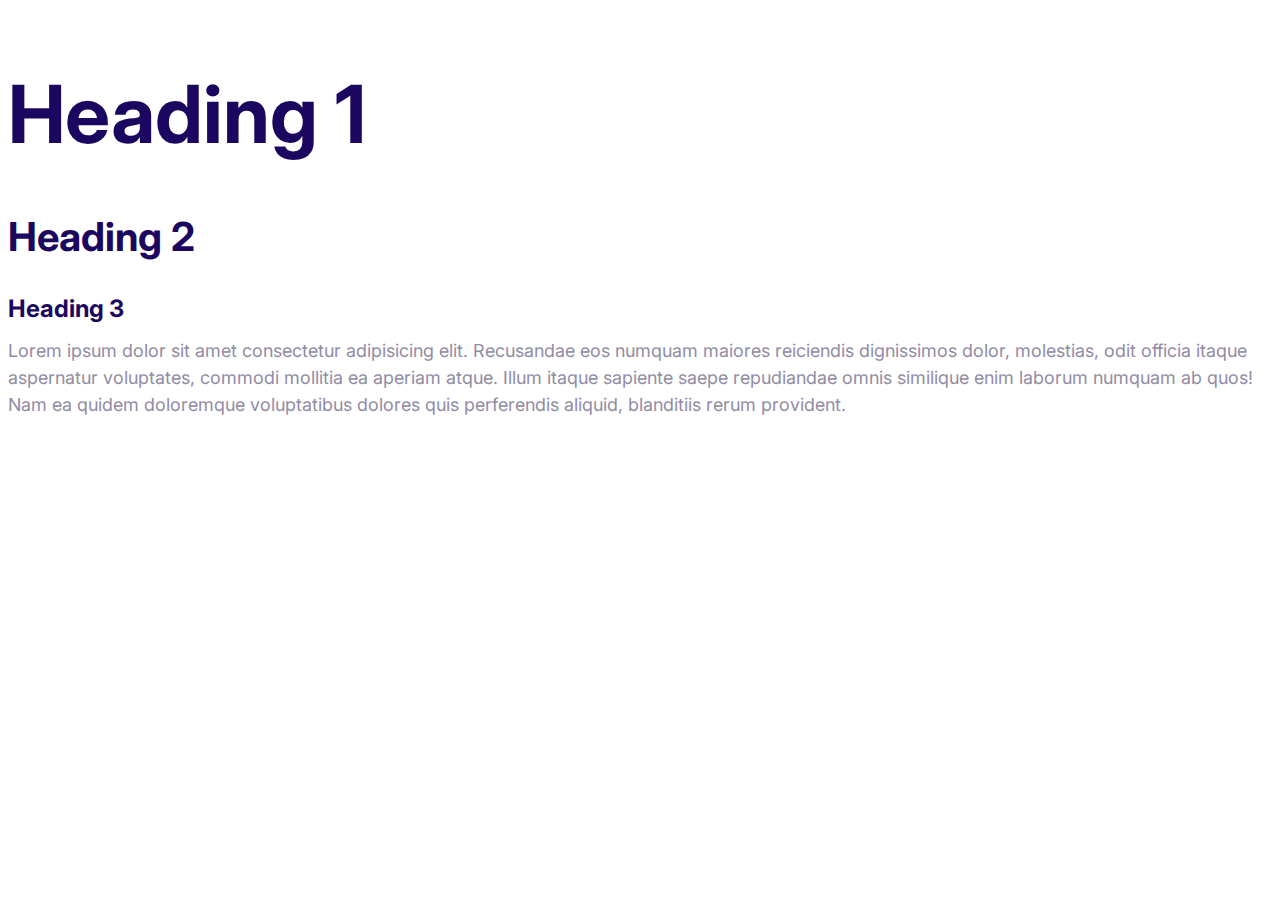
==== index.html @ 99301e29 "Defoned font style" ====
<!DOCTYPE html>
<html lang="en">
<head>
    <meta charset="UTF-8">
    <meta http-equiv="X-UA-Compatible" content="IE=edge">
    <meta name="viewport" content="width=device-width, initial-scale=1.0">

    <link rel="preconnect" href="https://fonts.gstatic.com">
    <link href="https://fonts.googleapis.com/css2?family=Inter:wght@400;700&display=swap" rel="stylesheet">
    <link rel="stylesheet" href="css/normalize.css">
    <link rel="stylesheet" href="css/style.css">
    
    <title>Moshify</title>

</head>
<body>


    <h1>Heading 1</h1>
    <h2>Heading 2</h2>
    <h3>Heading 3</h3>
    <p>Lorem ipsum dolor sit amet consectetur adipisicing elit. Recusandae eos numquam maiores reiciendis dignissimos dolor, molestias, odit officia itaque aspernatur voluptates, commodi mollitia ea aperiam atque. Illum itaque sapiente saepe repudiandae omnis similique enim laborum numquam ab quos! Nam ea quidem doloremque voluptatibus dolores quis perferendis aliquid, blanditiis rerum provident.</p>
    
</body>
</html>
---- css/style.css ----
/* color palettes */

:root {
  --color-primary: #2584ff;
  --color-secondary: #00d9ff;
  --color-accent: #ff3400;
  --color-headings: #1b0760;
  --color-body: #918ca4;
}

html {
  font-size: 62.5%;
}

body {
  font-family: Inter, Arial, Helvetica, sans-serif;
  color: var(--color-body);
  font-size: 2.4rem;
  line-height: 1.5;
}

h1,
h2,
h3 {
  color: var(--color-headings);
  margin-bottom: 1rem;
}

h1 {
  font-size: 7rem;
}
h2 {
  font-size: 4rem;
}
h3 {
  font-size: 3rem;
}

p {
  margin-top: 0;
}

@media screen and (min-width: 1024px) {
  body {
    font-size: 1.8rem;
  }
  h1 {
    font-size: 8rem;
  }
  h2 {
    font-size: 4rem;
  }
  h3 {
    font-size: 2.4rem;
  }
}
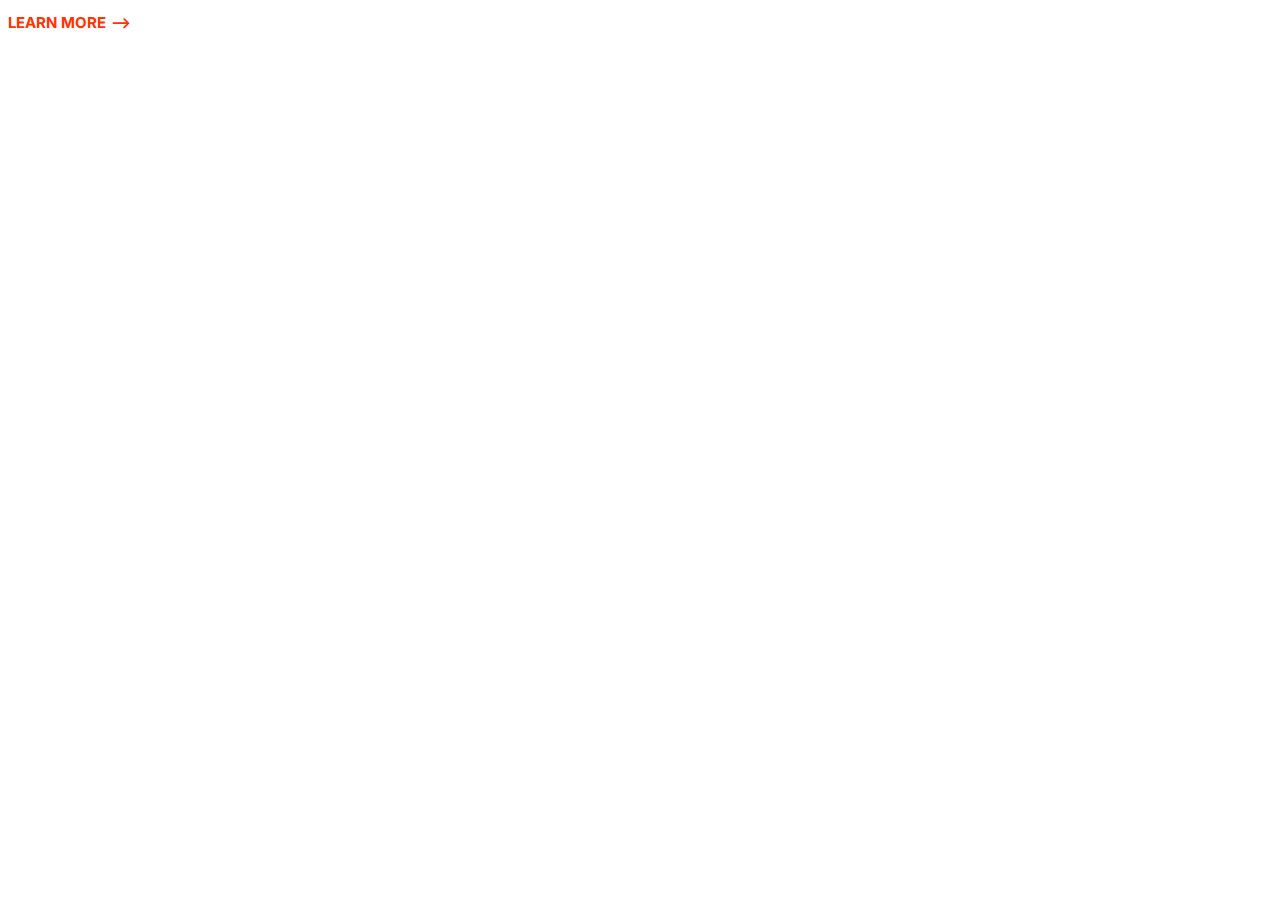
==== commit 2959b004: "Built links component" ====
--- a/index.html
+++ b/index.html
@@ -15,11 +15,6 @@
 </head>
 <body>
 
-
-    <h1>Heading 1</h1>
-    <h2>Heading 2</h2>
-    <h3>Heading 3</h3>
-    <p>Lorem ipsum dolor sit amet consectetur adipisicing elit. Recusandae eos numquam maiores reiciendis dignissimos dolor, molestias, odit officia itaque aspernatur voluptates, commodi mollitia ea aperiam atque. Illum itaque sapiente saepe repudiandae omnis similique enim laborum numquam ab quos! Nam ea quidem doloremque voluptatibus dolores quis perferendis aliquid, blanditiis rerum provident.</p>
-    
+<a href="#" class="link-arrow">Learn More</a>
 </body>
 </html>--- a/css/style.css
+++ b/css/style.css
@@ -7,6 +7,8 @@
   --color-headings: #1b0760;
   --color-body: #918ca4;
 }
+
+/* Typography */
 
 html {
   font-size: 62.5%;
@@ -54,3 +56,31 @@
     font-size: 2.4rem;
   }
 }
+
+/* Links */
+a {
+  text-decoration: none;
+}
+
+.link-arrow {
+  color: var(--color-accent);
+  font-size: 2rem;
+  font-weight: bold;
+  text-transform: uppercase;
+}
+
+.link-arrow::after {
+  content: "-->";
+  margin-left: 5px;
+  transition: margin 0.15s;
+}
+
+.link-arrow:hover::after {
+  margin-left: 10px;
+}
+
+@media screen and (min-width: 1024px) {
+  .link-arrow {
+    font-size: 1.5rem;
+  }
+}
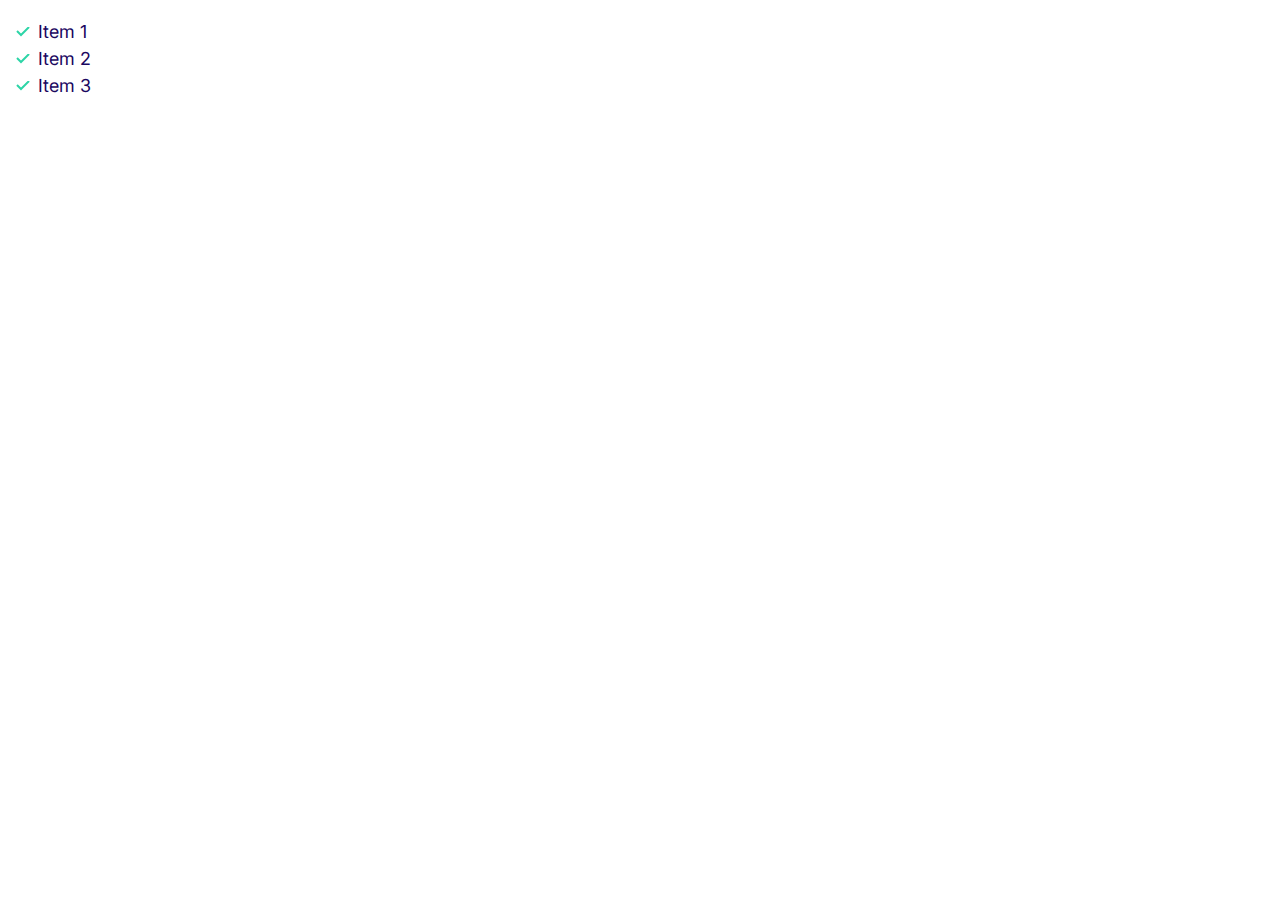
==== commit 4ac5b285: "Built list component" ====
--- a/index.html
+++ b/index.html
@@ -6,7 +6,7 @@
     <meta name="viewport" content="width=device-width, initial-scale=1.0">
 
     <link rel="preconnect" href="https://fonts.gstatic.com">
-    <link href="https://fonts.googleapis.com/css2?family=Inter:wght@400;700&display=swap" rel="stylesheet">
+    <link href="https://fonts.googleapis.com/css2?family=Inter:wght@400;600;700&display=swap" rel="stylesheet">
     <link rel="stylesheet" href="css/normalize.css">
     <link rel="stylesheet" href="css/style.css">
     
@@ -14,7 +14,10 @@
 
 </head>
 <body>
-
-<a href="#" class="link-arrow">Learn More</a>
+    <ul class="list list--tick">
+        <li class="list__item">Item 1</li>
+        <li class="list__item">Item 2</li>
+        <li class="list__item">Item 3</li>
+    </ul>
 </body>
 </html>--- a/css/style.css
+++ b/css/style.css
@@ -15,8 +15,8 @@
 }
 
 body {
+  color: var(--color-body);
   font-family: Inter, Arial, Helvetica, sans-serif;
-  color: var(--color-body);
   font-size: 2.4rem;
   line-height: 1.5;
 }
@@ -84,3 +84,64 @@
     font-size: 1.5rem;
   }
 }
+
+/* Badges */
+.badges {
+  border-radius: 25px;
+  font-size: 2rem;
+  font-weight: 600;
+  padding: 0.5rem 2rem;
+  white-space: nowrap;
+}
+
+.badge--primary {
+  background: var(--color-primary);
+  color: #fff;
+}
+
+.badge--secondary {
+  background: var(--color-secondary);
+  color: #fff;
+}
+
+.badge--small {
+  font-size: 1.6rem;
+}
+
+@media screen and (min-width: 1024px) {
+  .badges {
+    font-size: 1.5rem;
+  }
+
+  .badge--small {
+    font-size: 1.2rem;
+  }
+}
+
+/* List Style */
+
+.list {
+  list-style: none;
+  padding-left: 0;
+  color: var(--color-headings);
+}
+
+.list--inline .list__item {
+  display: inline-block;
+  margin-right: 2rem;
+}
+
+.list--tick {
+  list-style-image: url("../Images/tick.svg");
+  padding-left: 3rem;
+}
+
+.list--tick .list__item {
+  padding-left: 0.5rem;
+}
+
+@media screen and (min-width: 1024px) {
+  .list--tick .list__item {
+    padding-left: 0;
+  }
+}
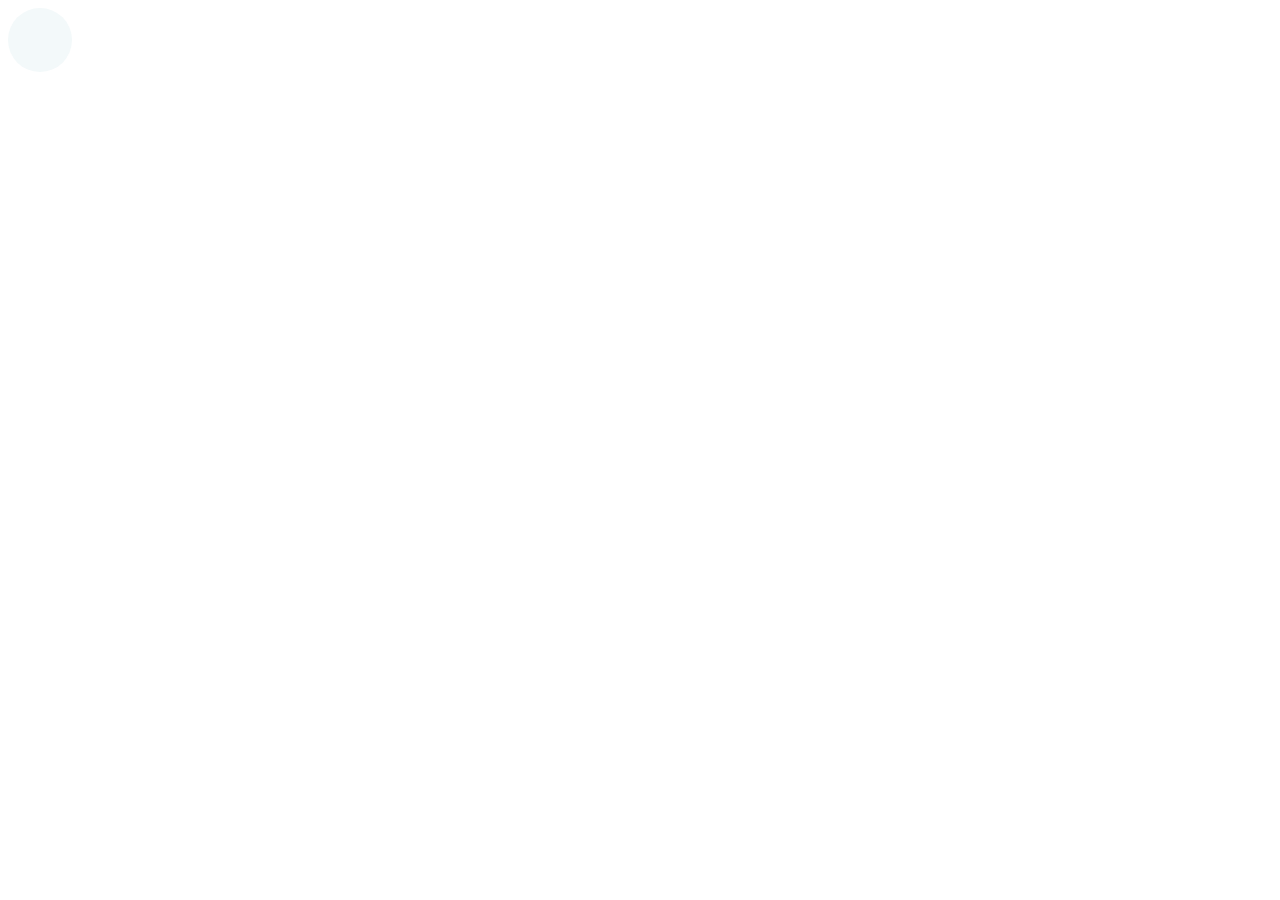
==== commit fb0a0a28: "Built Icons component" ====
--- a/index.html
+++ b/index.html
@@ -14,10 +14,11 @@
 
 </head>
 <body>
-    <ul class="list list--tick">
-        <li class="list__item">Item 1</li>
-        <li class="list__item">Item 2</li>
-        <li class="list__item">Item 3</li>
-    </ul>
+    <span class="icon-container">
+        <svg class="icon">
+            <use xlink:href="images/sprite.svg#wordpress"></use>
+        </svg>
+    </span>
+
 </body>
 </html>--- a/css/style.css
+++ b/css/style.css
@@ -145,3 +145,23 @@
     padding-left: 0;
   }
 }
+
+/* Icons */
+.icon {
+  width: 40px;
+  height: 40px;
+}
+
+.icon--primary {
+  fill: var(--color-primary);
+}
+
+.icon-container {
+  width: 64px;
+  height: 64px;
+  background: #f3f9fa;
+  border-radius: 100%;
+  display: inline-flex;
+  justify-content: center;
+  align-items: center;
+}
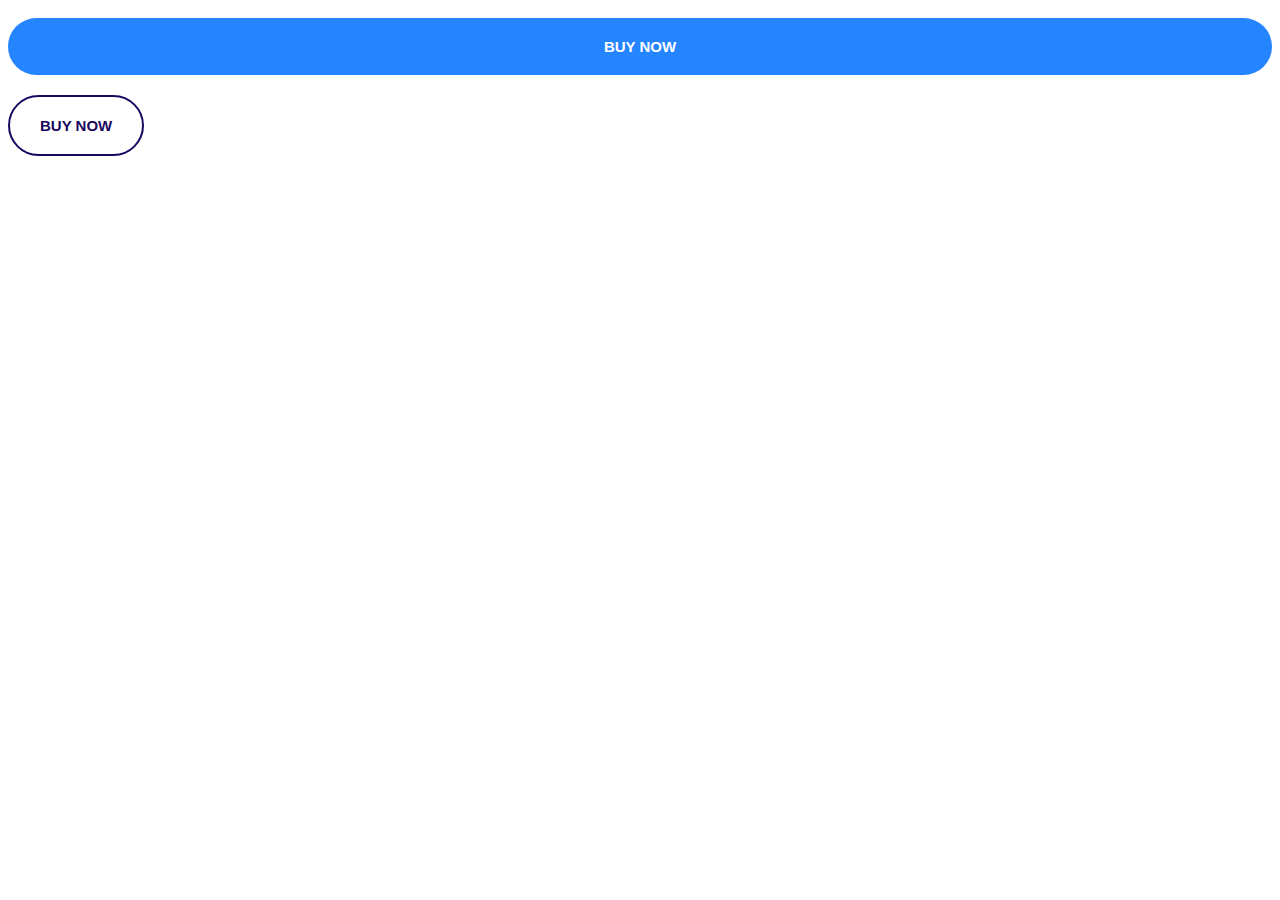
==== commit 6e3cd2b4: "Added SVG sprite" ====
--- a/index.html
+++ b/index.html
@@ -14,11 +14,8 @@
 
 </head>
 <body>
-    <span class="icon-container">
-        <svg class="icon">
-            <use xlink:href="images/sprite.svg#wordpress"></use>
-        </svg>
-    </span>
+    <button class="btn btn--primary btn--block">Buy Now</button>
+    <button class="btn btn--outline">Buy Now</button>
 
 </body>
 </html>--- a/css/style.css
+++ b/css/style.css
@@ -8,6 +8,12 @@
   --color-body: #918ca4;
 }
 
+/* Reset */
+*,
+*::after,
+*::before {
+  box-sizing: border-box;
+}
 /* Typography */
 
 html {
@@ -165,3 +171,62 @@
   justify-content: center;
   align-items: center;
 }
+
+/* Buttons */
+.btn {
+  font-size: 1.8rem;
+  font-weight: 600;
+  text-transform: uppercase;
+  padding: 2rem 3rem;
+  margin: 1rem 0;
+  border: 0;
+  border-radius: 40px;
+  cursor: pointer;
+  white-space: nowrap;
+  text-align: center;
+}
+
+.btn--primary {
+  background: var(--color-primary);
+  color: #fff;
+}
+.btn--primary:hover {
+  background: #569fff;
+}
+
+.btn--secondary {
+  background: var(--color-secondary);
+  color: #fff;
+}
+.btn--secondary:hover {
+  background: #00c8eb;
+}
+
+.btn--accent {
+  background: var(--color-accent);
+  color: #fff;
+}
+.btn--accent:hover {
+  background: #ec3000;
+}
+
+.btn--outline {
+  background: #fff;
+  color: var(--color-headings);
+  border: 2px solid var(--color-headings);
+}
+.btn--outline:hover {
+  color: #fff;
+  background: var(--color-headings);
+}
+
+.btn--block {
+  display: inline-block;
+  width: 100%;
+}
+
+@media screen and (min-width: 1024px) {
+  .btn {
+    font-size: 1.5rem;
+  }
+}
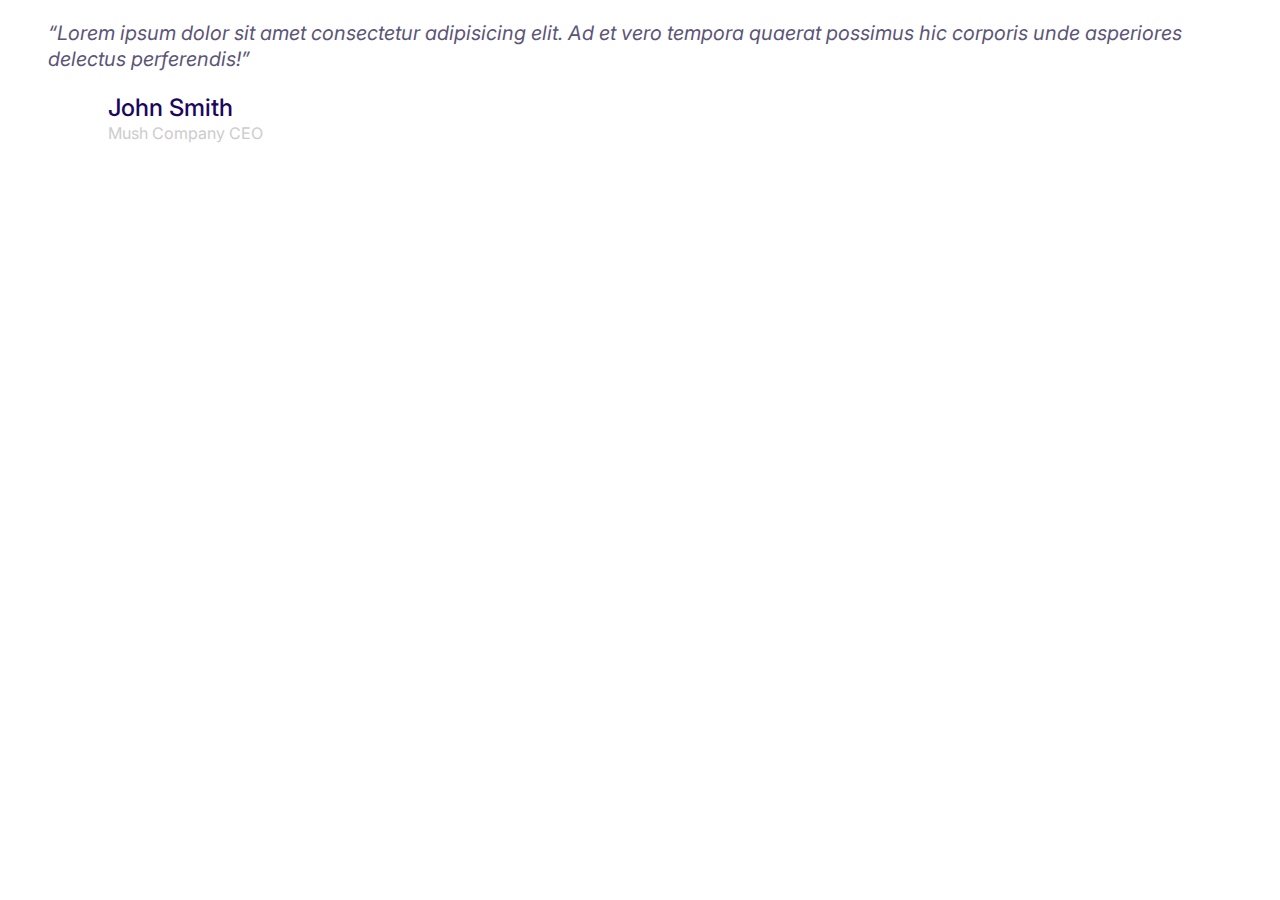
==== commit 13e27859: "built quotes component" ====
--- a/index.html
+++ b/index.html
@@ -14,8 +14,22 @@
 
 </head>
 <body>
-    <button class="btn btn--primary btn--block">Buy Now</button>
-    <button class="btn btn--outline">Buy Now</button>
-
+   <blockquote class="quote">
+       <p class="quote__text">Lorem ipsum dolor sit amet consectetur adipisicing elit. Ad et vero tempora quaerat possimus hic corporis unde asperiores delectus perferendis!</p>
+       <footer>
+        <div class="media">
+            <div class="media__image">
+             <svg class="icon icon--primary quote__line">
+                 <use xlink:href="images/sprite.svg#line"></use>
+             </svg>
+            </div>
+            
+            <div class="media__body">
+             <h3 class="media__title quote__author">John Smith</h3>
+             <p class="quote__organisation">Mush Company CEO</p>
+            </div>
+        </div>
+       </footer>
+   </blockquote>
 </body>
 </html>--- a/css/style.css
+++ b/css/style.css
@@ -6,6 +6,9 @@
   --color-accent: #ff3400;
   --color-headings: #1b0760;
   --color-body: #918ca4;
+  --color-body-darker: #5c5577;
+  --color-border: #ccc;
+  --border-radius: 30px;
 }
 
 /* Reset */
@@ -112,6 +115,7 @@
 
 .badge--small {
   font-size: 1.6rem;
+  padding: 0.5rem 1.5rem;
 }
 
 @media screen and (min-width: 1024px) {
@@ -160,6 +164,9 @@
 
 .icon--primary {
   fill: var(--color-primary);
+}
+.icon--secondary {
+  fill: var(--color-accent);
 }
 
 .icon-container {
@@ -230,3 +237,186 @@
     font-size: 1.5rem;
   }
 }
+
+/* Input */
+.input {
+  padding: 1.5rem 3.5rem;
+  border: 1px solid #ccc;
+  border-radius: var(--border-radius);
+  font-size: 2rem;
+  outline: 0;
+  color: var(--color-headings);
+}
+
+.input-group {
+  border: 1px solid var(--color-border);
+  border-radius: var(--border-radius);
+  display: flex;
+}
+
+.input-group .input {
+  border: 0;
+  flex-grow: 1;
+  padding: 1.5rem 1rem;
+}
+
+.input-group .btn {
+  margin: 4px;
+}
+
+::placeholder {
+  color: #cdcbd7;
+}
+
+@media screen and (min-width: 1024px) {
+  .input {
+    font-size: 1.5rem;
+  }
+}
+
+/* Card */
+.card {
+  border-radius: 7px;
+  box-shadow: 0 0 20px 10px #f3f3f3;
+  overflow: hidden;
+}
+
+.card__header,
+.card__body {
+  padding: 2rem 3rem;
+}
+
+.card--primary .card__header {
+  background: var(--color-primary);
+  color: #fff;
+}
+
+.card--secondary .card__header {
+  background: var(--color-secondary);
+  color: #fff;
+}
+
+/* Plans */
+.plan__name {
+  color: #fff;
+  font-size: 2.4rem;
+  margin: 0;
+  font-weight: 500;
+}
+
+.plan__price {
+  font-size: 6rem;
+}
+
+.plan__billing-circle {
+  font-size: 2.4rem;
+  font-weight: 300;
+  opacity: 0.8;
+  margin-right: 1rem;
+}
+
+.card--secondary .badge--secondary {
+  background: #02cdf1;
+}
+
+.plan__description {
+  font-size: 2rem;
+  font-weight: 300;
+  letter-spacing: 1px;
+  display: block;
+}
+
+.plan .list__item {
+  margin-bottom: 2rem;
+}
+
+.plan--popular .card__header {
+  position: relative;
+}
+.plan--popular .card__header::before {
+  content: url("../Images/popular.svg");
+  width: 40px;
+  display: inline-block;
+  position: absolute;
+  top: -6px;
+  right: 5%;
+}
+
+@media screen and (min-width: 1024px) {
+  .plan__name {
+    font-size: 1.4rem;
+  }
+
+  .plan__price {
+    font-size: 5rem;
+  }
+
+  .plan__billing-circle {
+    font-size: 1.6rem;
+  }
+}
+
+/* Media Object */
+
+.media {
+  display: flex;
+}
+
+.media__title {
+  margin-top: 0;
+}
+
+.media__body {
+  padding: 0 2rem;
+}
+
+.media__image {
+  margin-top: 1rem;
+}
+
+/* Quote */
+.quote {
+  font-size: 3rem;
+  font-style: italic;
+  color: var(--color-body-darker);
+  line-height: 1.3;
+}
+
+.quote__text::before {
+  content: open-quote;
+}
+.quote__text::after {
+  content: close-quote;
+}
+
+.quote__author {
+  font-size: 3rem;
+  font-weight: 500;
+  font-style: normal;
+  margin-bottom: 0;
+}
+
+.quote__organisation {
+  font-size: 2rem;
+  font-style: normal;
+  color: var(--color-border);
+}
+
+.quote__line {
+  position: relative;
+  bottom: 10px;
+}
+
+@media screen and (min-width: 1024px) {
+  .quote {
+    font-size: 2rem;
+  }
+
+  .quote__author {
+    font-size: 2.4rem;
+  }
+
+  .quote__organisation {
+    font-size: 1.6rem;
+  }
+}
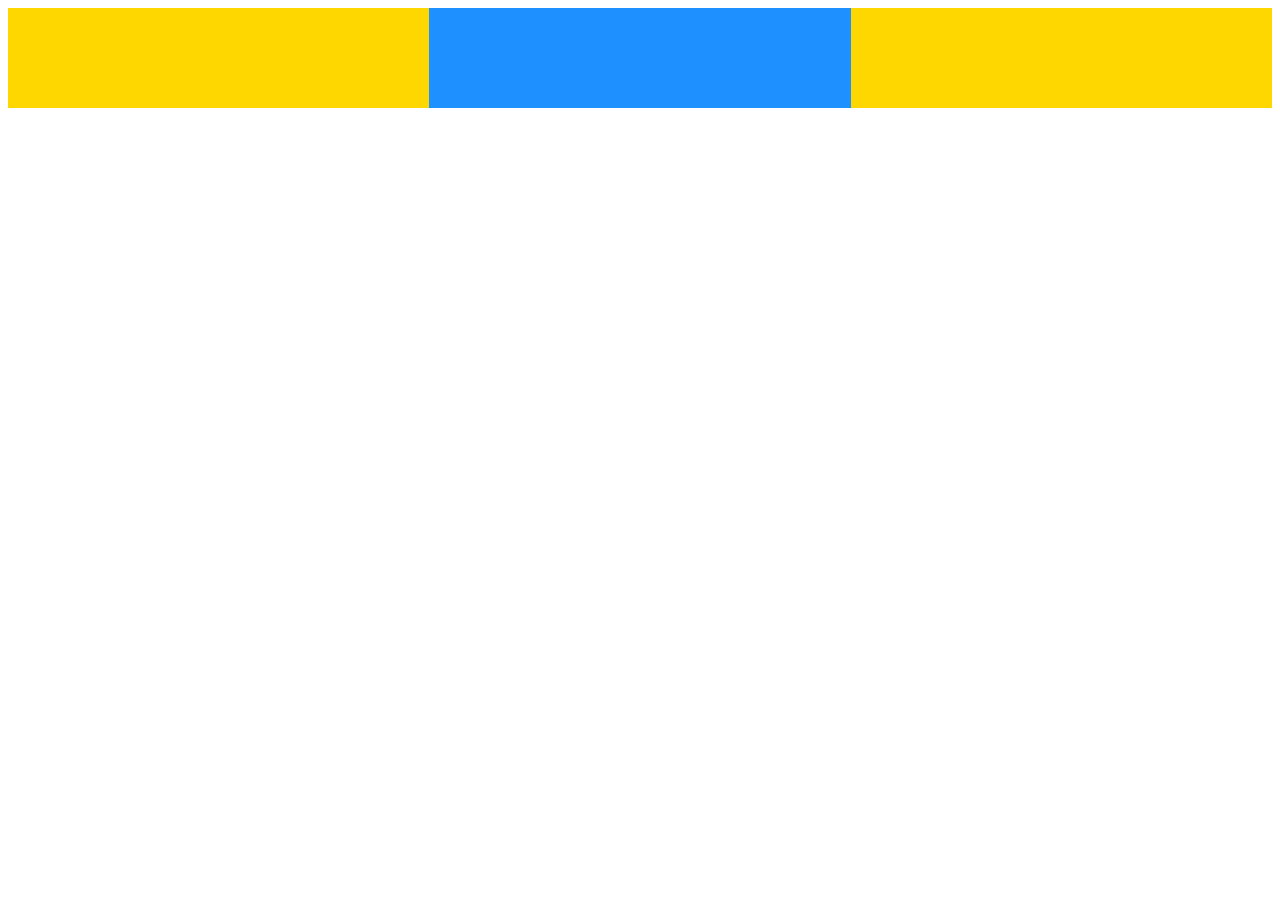
==== commit f246b6a6: "Built grid column" ====
--- a/index.html
+++ b/index.html
@@ -14,22 +14,10 @@
 
 </head>
 <body>
-   <blockquote class="quote">
-       <p class="quote__text">Lorem ipsum dolor sit amet consectetur adipisicing elit. Ad et vero tempora quaerat possimus hic corporis unde asperiores delectus perferendis!</p>
-       <footer>
-        <div class="media">
-            <div class="media__image">
-             <svg class="icon icon--primary quote__line">
-                 <use xlink:href="images/sprite.svg#line"></use>
-             </svg>
-            </div>
-            
-            <div class="media__body">
-             <h3 class="media__title quote__author">John Smith</h3>
-             <p class="quote__organisation">Mush Company CEO</p>
-            </div>
-        </div>
-       </footer>
-   </blockquote>
+   <div class="grid grid--1x3">
+       <div style="height: 100px; background: gold;"></div>
+       <div style="height: 100px; background: dodgerblue;"></div>
+       <div style="height: 100px; background: gold;"></div>
+   </div>
 </body>
 </html>--- a/css/style.css
+++ b/css/style.css
@@ -420,3 +420,19 @@
     font-size: 1.6rem;
   }
 }
+
+/* grid */
+.grid {
+  display: grid;
+}
+
+@media screen and (min-width: 768px) {
+  .grid--1x2 {
+    grid-template-columns: repeat(2, 1fr);
+  }
+}
+@media screen and (min-width: 1024px) {
+  .grid--1x3 {
+    grid-template-columns: repeat(3, 1fr);
+  }
+}
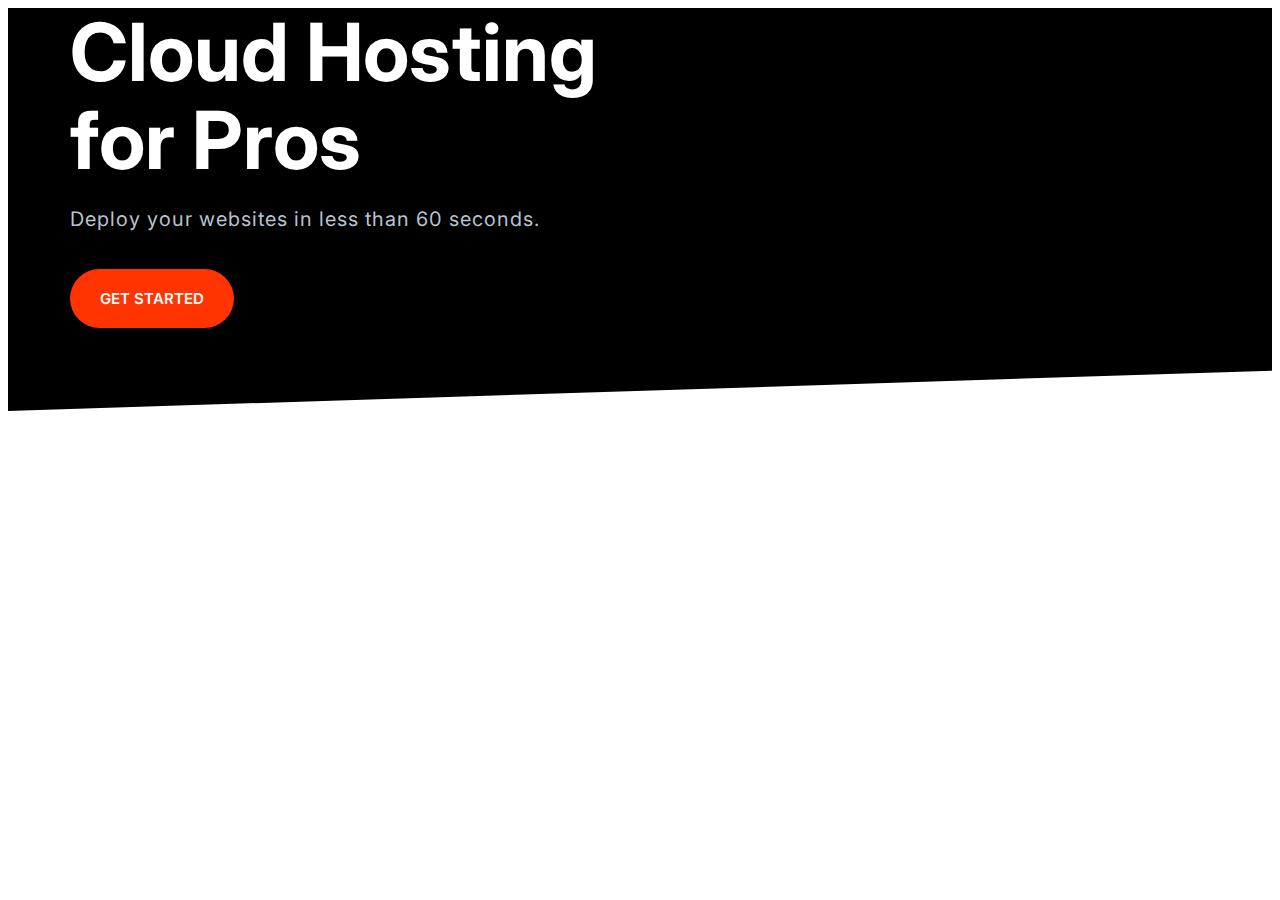
==== commit b162d191: "Built Hero Component" ====
--- a/index.html
+++ b/index.html
@@ -14,10 +14,28 @@
 
 </head>
 <body>
-   <div class="grid grid--1x3">
-       <div style="height: 100px; background: gold;"></div>
-       <div style="height: 100px; background: dodgerblue;"></div>
-       <div style="height: 100px; background: gold;"></div>
-   </div>
+
+    <section class="block block--dark block--skewed-left hero">
+        <div class="container grid grid--1x2">
+            <header class="block__header hero__content">
+                <h1 class="block__heading">Cloud Hosting for Pros</h1>
+                <p class="hero__tagline">Deploy your websites in less than 60 seconds.</p>
+                <a href="#" class="btn btn--accent btn-stretched">Get started</a>
+            </header>
+            <picture>
+                <source 
+                type="image/webp"
+                srcset="images/banner.webp 1x, images/banner@2x.webp 2x">
+
+                <source 
+                type="image/png"
+                srcset="images/banner.png 1x, images/banner@2x.png 2x">
+
+                <img class="hero__image" src="images/banner.png" alt="">
+            </picture>
+        </div>
+    </section>
+    
+    <script src="js/main.js"></script>
 </body>
 </html>--- a/css/style.css
+++ b/css/style.css
@@ -35,6 +35,7 @@
 h3 {
   color: var(--color-headings);
   margin-bottom: 1rem;
+  line-height: 1.1;
 }
 
 h1 {
@@ -162,11 +163,16 @@
   height: 40px;
 }
 
+.icon--small {
+  width: 30px;
+  height: 30px;
+}
+
 .icon--primary {
   fill: var(--color-primary);
 }
-.icon--secondary {
-  fill: var(--color-accent);
+.icon--white {
+  fill: #fff;
 }
 
 .icon-container {
@@ -177,6 +183,10 @@
   display: inline-flex;
   justify-content: center;
   align-items: center;
+}
+
+.icon-container--accent {
+  background: var(--color-accent);
 }
 
 /* Buttons */
@@ -232,6 +242,11 @@
   width: 100%;
 }
 
+.btn--stretch {
+  padding-left: 6rem;
+  padding-right: 6rem;
+}
+
 @media screen and (min-width: 1024px) {
   .btn {
     font-size: 1.5rem;
@@ -436,3 +451,223 @@
     grid-template-columns: repeat(3, 1fr);
   }
 }
+
+/* testimonial */
+.testimonial {
+  padding: 3rem;
+}
+.testimonial__image {
+  position: relative;
+}
+.testimonial__image > img {
+  width: 100%;
+}
+
+.testimonial__image > .icon-container {
+  position: absolute;
+  top: 3rem;
+  right: -32px;
+}
+
+@media screen and (min-width: 768px) {
+  .testimonial .quote,
+  .testimonial .quote__author {
+    font-size: 2.4rem;
+  }
+  .testimonial .quote {
+    margin-left: 6rem;
+  }
+}
+
+/* Callouts */
+.callout {
+  padding: 4rem;
+  border-radius: 5px;
+}
+
+.callout--primary {
+  background: var(--color-primary);
+  color: #fff;
+}
+
+.callout__title {
+  color: #fff;
+  margin-top: 0;
+  font-size: 3rem;
+}
+
+.callout .btn {
+  justify-self: center;
+  align-self: center;
+}
+
+.callout__content {
+  text-align: center;
+}
+
+@media screen and (min-width: 768px) {
+  .callout .grid--1x2 {
+    grid-template-columns: 1fr auto;
+  }
+
+  .callout__content {
+    text-align: left;
+  }
+
+  .callout .btn {
+    justify-self: start;
+    margin: 0 2rem;
+  }
+}
+
+/* Collapsible */
+.collapsible__header {
+  display: flex;
+  justify-content: space-between;
+}
+
+.collapsible__heading {
+  margin-top: 0;
+  font-size: 3rem;
+}
+
+.collapsible__chevron {
+  transform: rotate(-90deg);
+  transition: all 0.3s;
+}
+.collapsible__content {
+  max-height: 0;
+  overflow: hidden;
+  transition: all 0.3s;
+  opacity: 0;
+}
+.collapsible--expanded .collapsible__chevron {
+  transform: rotate(0);
+}
+.collapsible--expanded .collapsible__content {
+  max-height: 100vh;
+  opacity: 1;
+}
+
+/* Blocks */
+.block {
+  --padding-vertical: 6rem;
+  padding: var(--padding-vertical) 2rem;
+}
+
+.block__heading {
+  margin-top: 0;
+}
+.block--dark {
+  background: #000;
+  color: #7b858b;
+}
+.block--dark .block__heading {
+  color: #fff;
+}
+
+.block--skewed-right {
+  padding-bottom: calc(var(--padding-vertical) + 4rem);
+  clip-path: polygon(0% 0%, 100% 0%, 100% 100%, 0% 80%);
+}
+
+.block--skewed-left {
+  padding-bottom: calc(var(--padding-vertical) + 4rem);
+  clip-path: polygon(0% 0%, 100% 0%, 100% 80%, 0% 100%);
+}
+
+.block__header {
+  text-align: center;
+}
+.container {
+  max-width: 1140px;
+  margin: 0 auto;
+}
+
+/* Nav Bar */
+.nav {
+  background: #000;
+  display: flex;
+  justify-content: space-between;
+  flex-wrap: wrap;
+  padding: 0 1rem;
+  align-items: center;
+}
+
+.nav__list {
+  width: 100%;
+  margin: 0;
+  /* text-align: center; */
+}
+
+.nav__item {
+  padding: 0.5rem 2rem;
+  border-bottom: 1px solid #222;
+}
+
+.nav__item > a {
+  color: #d2d0db;
+  transition: color 0.3s;
+}
+.nav__item > a:hover {
+  color: #fff;
+}
+
+.nav__toggler {
+  opacity: 0.5;
+  transition: box-all 0.15s;
+  cursor: pointer;
+}
+
+.nav.collapsible--expanded .nav__toggler {
+  opacity: 1;
+  box-shadow: 0, 0, 0 3px #666;
+  border-radius: 5px;
+}
+
+.nav__brand {
+  transform: translateY(5px);
+}
+
+@media screen and (min-width: 768px) {
+  .nav__toggler {
+    display: none;
+  }
+
+  .nav__list {
+    display: flex;
+    font-size: 1.6rem;
+    max-height: 100%;
+    opacity: 1;
+    width: auto;
+  }
+
+  .nav__item {
+    border: 0;
+  }
+}
+
+/* Hero */
+.hero {
+  clip-path: polygon(0% 0%, 100% 0%, 100% 90%, 0% 100%);
+}
+.hero__tagline {
+  font-size: 2rem;
+  color: #b9c3cf;
+  letter-spacing: 1px;
+  margin: 2rem 0 5rem;
+}
+
+.hero__image {
+  width: 100%;
+}
+
+@media screen and (min-width: 768px) {
+  .hero {
+    padding-top: 0;
+  }
+  .hero__content {
+    text-align: left;
+    align-self: center;
+  }
+}
